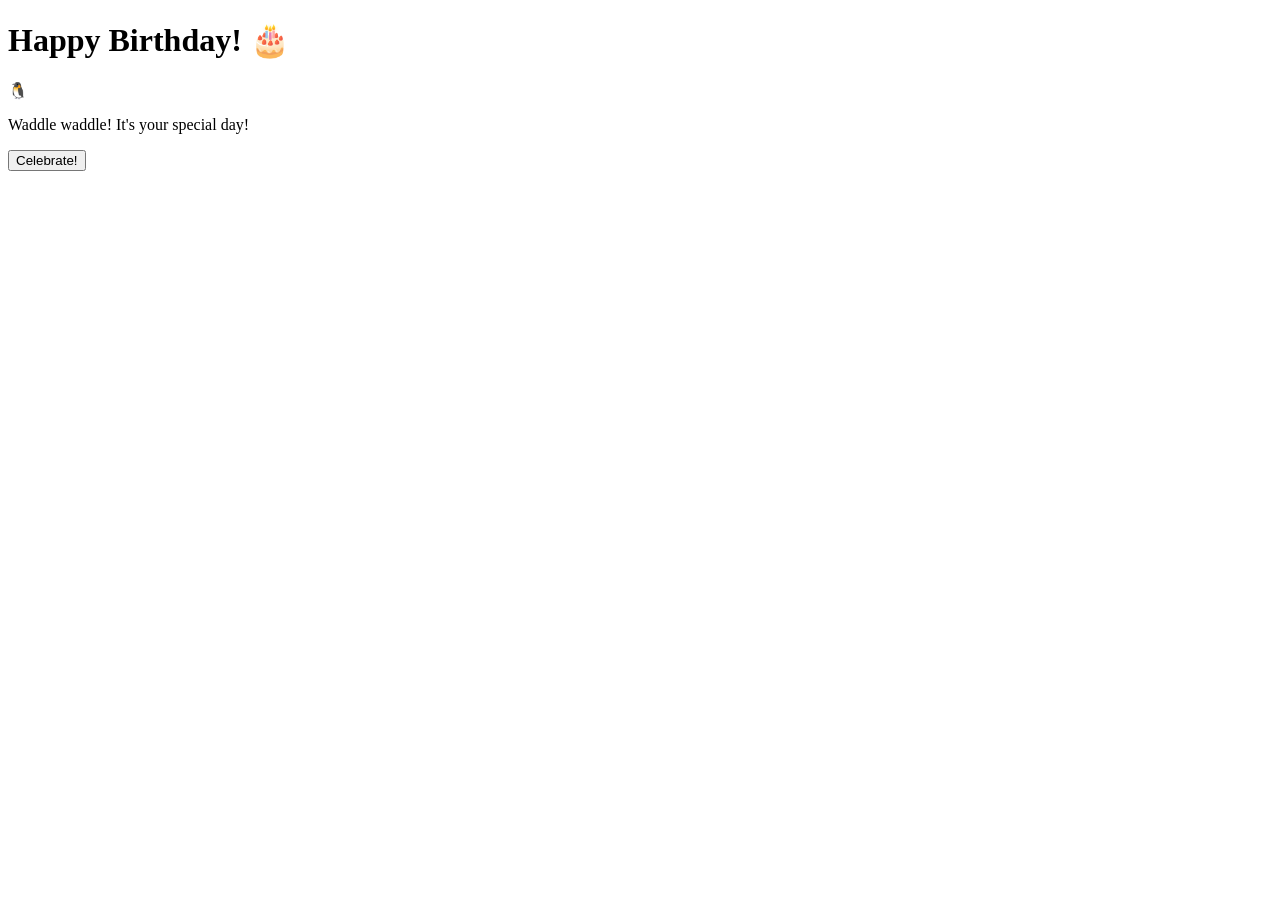
==== index.html @ 07aa2314 "Add initial HTML structure for birthday celebration" ====
<!DOCTYPE html>
<html lang="en">
<head>
    <meta charset="UTF-8">
    <meta name="viewport" content="width=device-width, initial-scale=1.0">
    <title>Happy Birthday!</title>

    <link rel="stylesheet" href="style.css">
</head>
<body>

    <h1>Happy Birthday! 🎂</h1>

    <div id="penguin">
        🐧
    </div>

    <p>Waddle waddle! It's your special day!</p>

    <button id="birthdayBtn">Celebrate!</button>

    <script src="script.js"></script>
</body>
</html>
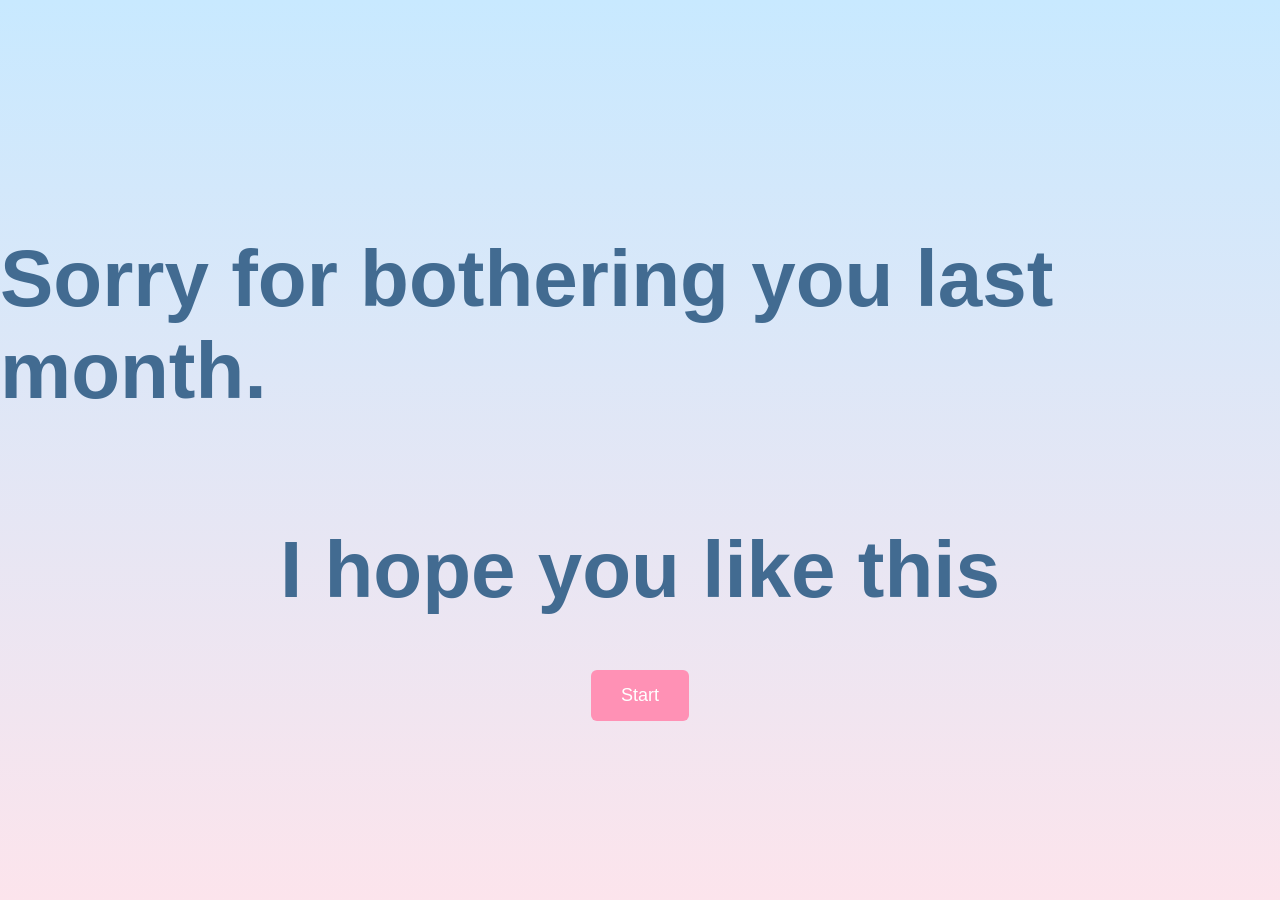
==== commit 7c00e395: "Birthday card" ====
--- a/index.html
+++ b/index.html
@@ -1,25 +1,44 @@
-
 <!DOCTYPE html>
 <html lang="en">
 <head>
     <meta charset="UTF-8">
     <meta name="viewport" content="width=device-width, initial-scale=1.0">
-    <title>Happy Birthday!</title>
+    <title>A Birthday Surprise!</title>
 
-    <link rel="stylesheet" href="style.css">
+    <link rel="stylesheet" href="assets/css/style.css">
 </head>
+
 <body>
+    <audio id="walking-sound" src="assets/audio/u_3x9ga8wevj-walking-sound-effect-272246.mp3"></audio>
+    <audio id="button-sound" src="assets/audio/universfield-birthday-party-horn-250238.mp3"></audio>
 
-    <h1>Happy Birthday! 🎂</h1>
-
-    <div id="penguin">
-        🐧
+    <div id="start-screen">
+        <h1>Sorry for bothering you last month.</h1>
+        <h1>I hope you like this</h1>
+        <button id="start-button">Start</button>
     </div>
 
-    <p>Waddle waddle! It's your special day!</p>
+    <main class="birthday-container">
 
-    <button id="birthdayBtn">Celebrate!</button>
+        <h1 id="greeting">Hey You! 🫵</h1>
 
-    <script src="script.js"></script>
+        <div class="penguin-area">
+
+            <img id="penguin" src="assets/images/otomusu-penguin-walk.gif" alt="Pixel Penguin Walk">
+
+            <div id="speech-bubble">
+                I have something for you!
+            </div>
+
+        </div>
+        
+        <a href="birthday.html" id="surprise-button">Click me! 🎁</a>
+        
+        <p class="instruction">I'm waiting...</p>
+
+    </main>
+
+    <script src="assets/js/script.js"></script>
+
 </body>
-</html>
+</html>
--- a/assets/css/style.css
+++ b/assets/css/style.css
@@ -0,0 +1,356 @@
+
+/* General page styling */
+
+body {
+    margin: 0;
+    font-family: Arial, sans-serif;
+    background: linear-gradient(#c8e9ff, #fce4ec);
+    min-height: 100vh;
+    display: flex;
+    justify-content: center;
+    align-items: center;
+    overflow: hidden;
+}
+
+/* Main birthday container */
+
+.birthday-container {
+    text-align: center;
+}
+
+/* Heading */
+
+h1 {
+    color: #426b91;
+    font-size: 80px;
+}
+
+/* Penguin area */
+
+.penguin-area {
+    position: relative;
+    height: 200px;
+}
+
+/* Penguin animation */
+
+#penguin {
+    width: 300px;
+    height: auto;
+    position: absolute;
+    bottom: 0;
+    left: -150px;
+}
+
+
+/* Walking from left to center */
+
+@keyframes walkIn {
+    from {
+        left: -150px;
+    }
+
+    to {
+        left: calc(50% - 90px);
+    }
+}
+
+/* Show "Hey You" after the penguin is in the middle */
+
+#greeting {
+    opacity: 0;
+    animation: appear 1s ease forwards;
+    animation-delay: 6s;
+}
+
+/* Speech bubble */
+
+#speech-bubble {
+    background: white;
+    padding: 15px 20px;
+    border-radius: 20px;
+    position: absolute;
+    top: 0;
+    left: 50%;
+    opacity: 0;
+    animation: appear 1s ease forwards;
+    animation-delay: 8s;
+}
+
+/* Speech bubble appearance */
+
+@keyframes appear {
+    to {
+        opacity: 1;
+    }
+}
+
+/* Instruction */
+
+.instruction {
+    color: #426b91;
+    font-size: 18px;
+    opacity: 0;
+    animation: appear 1s ease forwards;
+    animation-delay: 15s;
+}
+
+/* Button */
+#start-screen {
+    position: fixed;
+    inset: 0;
+    background: linear-gradient(#c8e9ff, #fce4ec);
+    display: flex;
+    flex-direction: column;
+    justify-content: center;
+    align-items: center;
+    z-index: 10;
+}
+
+#start-screen.hidden {
+    display: none;
+}
+
+#start-button {
+    display: inline-block;
+    padding: 15px 30px;
+    background: #ff91b5;
+    color: white;
+    text-decoration: none;
+    border: none;
+    border-radius: 6px;
+    font-size: 18px;
+}
+
+#surprise-button {
+    display: inline-block;
+    padding: 15px 30px;
+    background: #ff91b5;
+    color: white;
+    text-decoration: none;
+    border: none;
+    border-radius: 25px;
+    font-size: 18px;
+
+    margin-top: 20px;
+
+    opacity: 0;
+    animation: appear 1s ease forwards;
+    animation-delay: 10s;
+}
+
+#surprise-button:hover {
+    background-color: #ff6f9f;
+}
+
+/* Birthday Page */
+
+.birthday-page {
+    margin: 0;
+    min-height: 100vh;
+    background: linear-gradient(#c8e9ff, #fce4ec);
+    display: flex;
+    justify-content: center;
+    align-items: center;
+    overflow: hidden;
+}
+
+.birthday-content {
+    display: flex;
+    flex-direction: column;
+    align-items: center;
+    text-align: center;
+}
+
+.birthday-decorationsn{
+    display: flex;
+    justify-content: center;
+}
+
+/* Present */
+.present {
+    position: relative;
+    overflow: visible;
+
+    width: 240px;
+    height: 220px;
+    margin: 0 auto 35px;
+    animation: presentAppear 0.8s ease forwards;
+}
+
+.present-content {
+    position: absolute;
+    /* bottom: -10px; */
+    top: 50%;
+    left: 50%;
+    width: min(96vw, 1000px);
+
+    display: flex;
+    flex-direction: column;
+    align-items: center;
+
+    z-index: 5;
+
+    opacity: 0;
+    transform: translate(-50%, calc(-50% + 70px));
+    animation: popOut 0.8s ease-out 1.8s forwards;
+}
+
+.present-box {
+    position: absolute;
+    bottom: 0;
+    left: 10px;
+    width: 220px;
+    height: 170px;
+    background: #ff79a8;
+    border: 5px solid #e85b8b;
+    border-radius: 8px;
+    box-sizing: border-box;
+
+    z-index: 1;
+}
+
+/* Vertical */
+
+.present-ribbon {
+    position: absolute;
+    top: 0;
+    width: 30px;
+    height: 100%;
+    background: #ffe27a;
+    left: 95px;
+}
+
+/* Horizontal */
+
+.present-box::after {
+    content: "";
+    position: absolute;
+    top: 65px;
+    width: 100%;
+    height: 25px;
+    background: #ffe27a;
+    left: 0;
+}
+
+/* Bow */
+
+.present-lid::before,
+.present-lid::after {
+    content: "";
+    position: absolute;
+    top: -55px;
+    width: 55px;
+    height: 50px;
+    background: #ffe27a;
+    border: 5px solid #e8bd55;
+    border-radius: 50% 50% 10% 50%;
+
+    z-index: 3;
+}
+
+.present-lid::before {
+    left: 55px;
+    transform: rotate(-5deg);
+}
+
+.present-lid::after {
+    left: 121px;
+    transform: rotate(100deg);
+}
+
+/* Lid */
+
+.present-lid {
+    position: absolute;
+    width: 240px;
+    height: 40px;
+    background: #ff518b;
+    border: 5px solid #e85b8b;
+    border-radius: 8px;
+    top: 25px;
+    left: 0;
+    z-index: 4;
+    transform-origin: left bottom;
+    animation: openPresent 1s ease 1.2s forwards;
+}
+
+@keyframes presentAppear {
+    from {
+        opacity: 0;
+        transform: scale(0.3);
+    }
+    to {
+        opacity: 1;
+        transform: scale(1);
+    }
+}
+
+@keyframes openPresent {
+    to {
+        transform: translate(-45px, -45px) rotate(-35deg);
+    }
+}
+
+/* Items in the box */
+.birthday-title {
+    max-width: 96vw;
+    margin: 0 0 12px;
+    font-size: clamp(2rem, 6vw, 3.5rem);
+    line-height: 1.1;
+}
+
+.penguin-wrapper {
+    position: relative;
+}
+
+.birthday-penguin {
+    display: block;
+    width: auto;
+    height: min(58vh, 560px);
+    max-width: 80vw;
+}
+
+.birthday-cake {
+    position: absolute;
+    left: 34%;
+    top: 56%;
+    z-index: 2;
+    font-size: clamp(3rem, 10vw, 6rem);
+    transform: rotate(12deg);
+}
+
+#confetti-container {
+    position: fixed;
+    inset: 0;
+    overflow: hidden;
+    pointer-events: none;
+    z-index: 10;
+}
+
+.confetti-piece {
+    position: absolute;
+    top: -20px;
+    width: var(--size);
+    height: calc(var(--size) *1.6);
+    animation: confettiFall var(--duration) linear var(--delay) forwards;
+}
+
+@keyframes popOut {
+    to {
+        opacity: 1;
+        transform: translate(-50%, -285px);
+    }
+}
+
+@keyframes confettiFall {
+    from {
+        transform: translateY(-5vh) rotate(0);
+        opacity: 1;
+    }
+
+    to {
+        transform: translate(var(--drift), 110vh) rotate(720deg);
+        opacity: 0.8;
+    }
+}
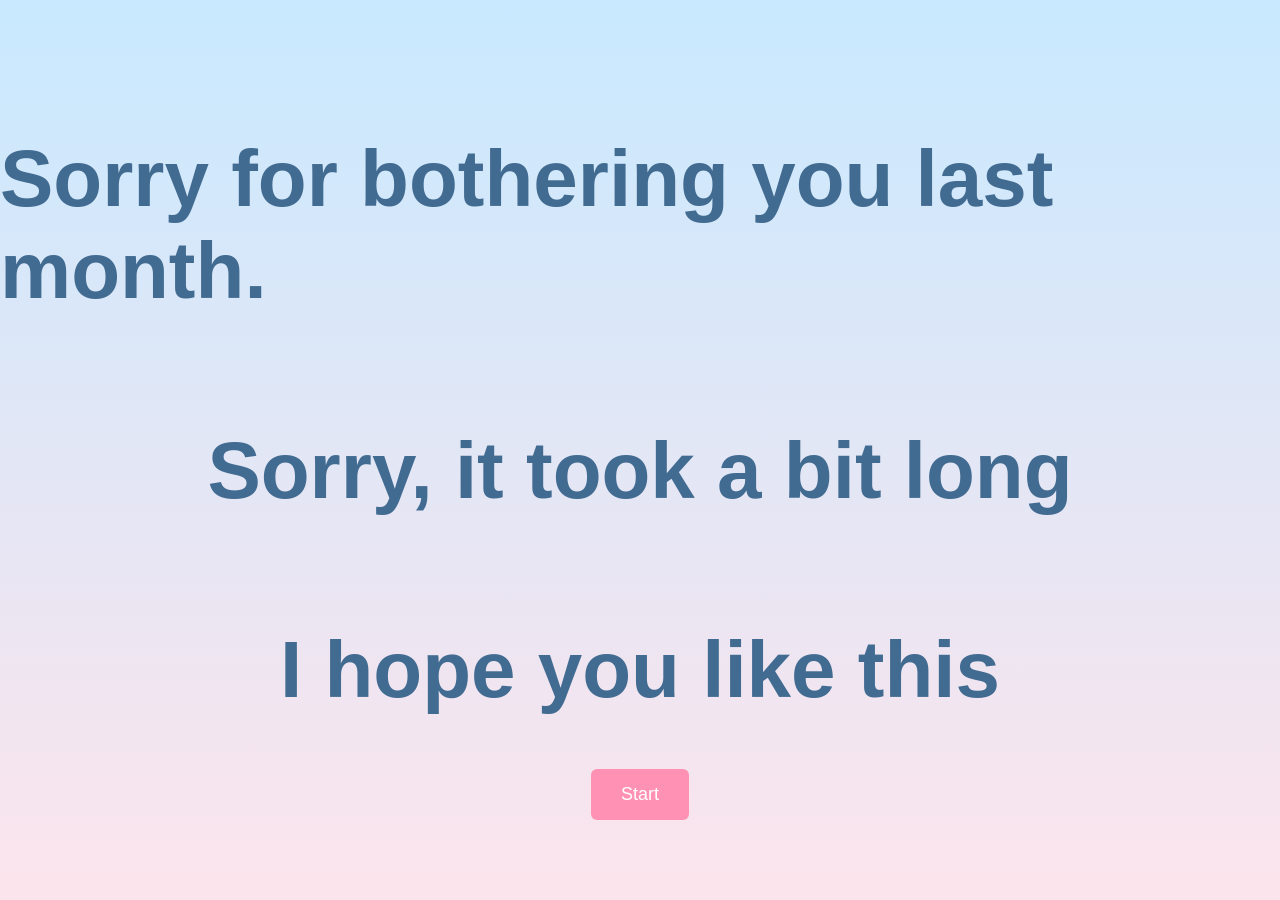
==== commit eb2c61ff: "finished Birthday card" ====
--- a/index.html
+++ b/index.html
@@ -14,6 +14,7 @@
 
     <div id="start-screen">
         <h1>Sorry for bothering you last month.</h1>
+        <h1>Sorry, it took a bit long</h1>
         <h1>I hope you like this</h1>
         <button id="start-button">Start</button>
     </div>
@@ -32,7 +33,7 @@
 
         </div>
         
-        <a href="birthday.html" id="surprise-button">Click me! 🎁</a>
+        <a href="birthday.html" id="surprise-button">Follow Me!</a>
         
         <p class="instruction">I'm waiting...</p>
 
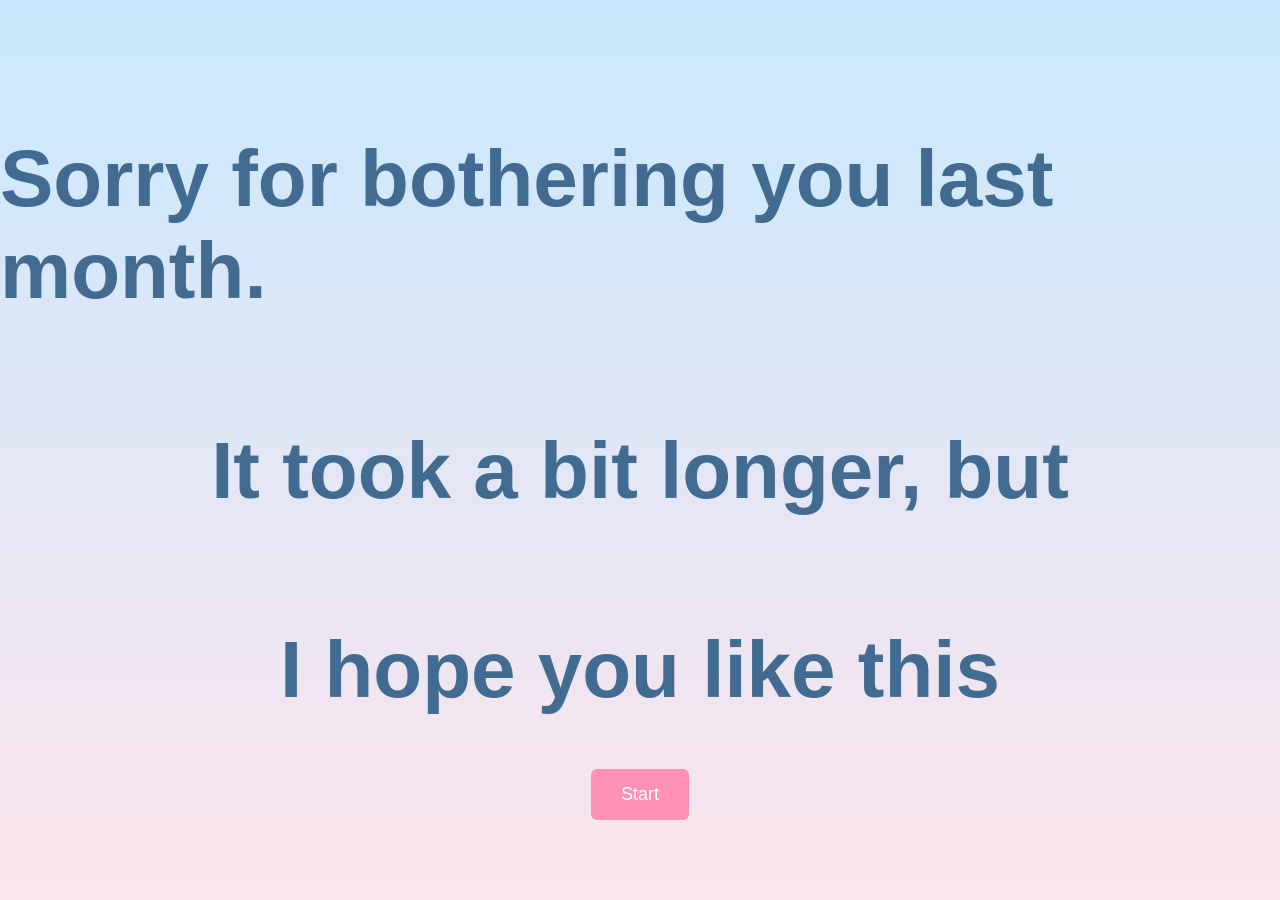
==== commit c5ad3d8b: "Newly updated" ====
--- a/index.html
+++ b/index.html
@@ -14,7 +14,7 @@
 
     <div id="start-screen">
         <h1>Sorry for bothering you last month.</h1>
-        <h1>Sorry, it took a bit long</h1>
+        <h1>It took a bit longer, but</h1>
         <h1>I hope you like this</h1>
         <button id="start-button">Start</button>
     </div>
--- a/assets/css/style.css
+++ b/assets/css/style.css
@@ -96,7 +96,7 @@
 }
 
 /* Button */
-#start-screen {
+#start-screen{
     position: fixed;
     inset: 0;
     background: linear-gradient(#c8e9ff, #fce4ec);
@@ -111,7 +111,7 @@
     display: none;
 }
 
-#start-button {
+#start-button, #replay-button {
     display: inline-block;
     padding: 15px 30px;
     background: #ff91b5;
@@ -120,6 +120,7 @@
     border: none;
     border-radius: 6px;
     font-size: 18px;
+    cursor: pointer;
 }
 
 #surprise-button {
